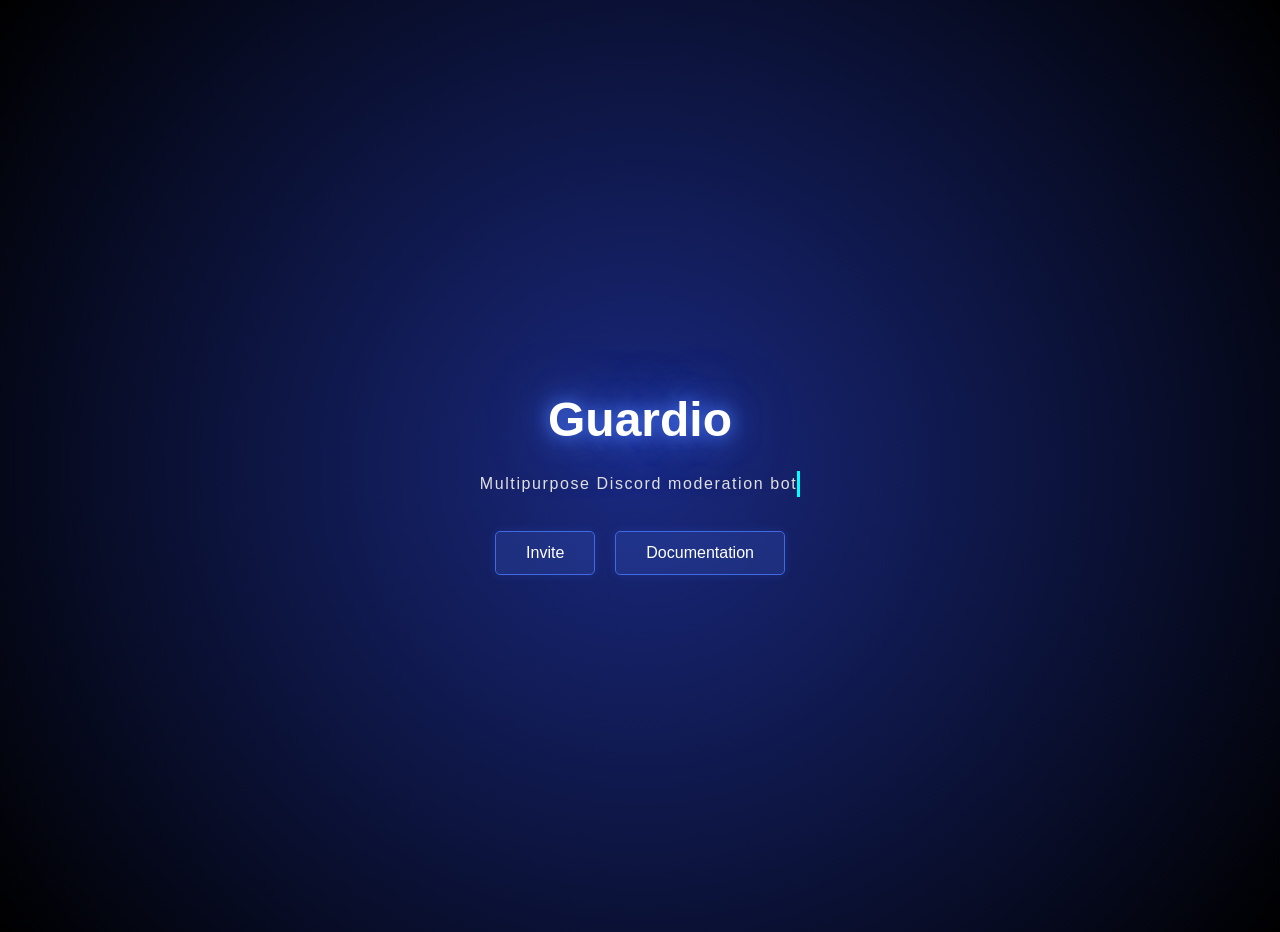
==== index.html @ 2ddb9635 "Add files via upload" ====
<!DOCTYPE html>
<html lang="en">
<head>
    <meta charset="UTF-8">
    <meta name="viewport" content="width=device-width, initial-scale=1.0">
    <title>Guardio</title>
    <link rel="stylesheet" href="style.css">
</head>
<body>

    <h1 class="landing-title">Guardio</h1>
	<p class="typewriter">Multipurpose Discord moderation bot</p>

    <div class="nav-container">
        <a href="https://discord.com/oauth2/authorize?client_id=1456202943542857964&permissions=8&integration_type=0&scope=bot">
            <button>Invite</button>
        </a>

        <a href="doc.html">
            <button>Documentation</button>
        </a>
    </div>

</body>
</html>
---- style.css ----
html {
    scroll-behavior: smooth;
}

body {
    margin: 0;
    min-height: 100vh;
    background: radial-gradient(circle at center, #1a2980 0%, #000000 100%); /* Deep Blue to Black */
    color: white;
    text-align: center;
    font-family: Arial, sans-serif;
    overflow-x: hidden; /* Prevents scrollbar if glow is too wide */
}

/* --- TYPOGRAPHY --- */

h1 {
    padding-top: 10vh;
    font-size: 3rem;
    text-shadow: 0 0 15px #4169E1, 0 0 30px #4169E1, 0 0 60px #4169E1;
    margin-bottom: 0.5em;
}

.landing-title {
    padding-top: 40vh;
}

h2 {
    font-size: 2.5rem;
    margin-top: 40px;
    margin-bottom: 40px;
    text-shadow: 0 0 10px #fff, 0 0 20px #4169E1;
    font-weight: bold;
}

h3 {
    margin-bottom: 10px;
    font-size: 1.5rem;
    letter-spacing: 1px;
}

p {
    font-size: 16px;
    color: #e0e0e0;
    line-height: 1.6;
    margin-bottom: 1em;
}



.nav-container {
    margin: 30px 0;
    display: flex;
    justify-content: center;
    gap: 20px;
}

button {
    background: rgba(65, 105, 225, 0.2); /* Slight background fill */
    border: 1px solid #4169E1;
    color: white;
    padding: 12px 30px;
    font-size: 1rem;
    border-radius: 5px;
    cursor: pointer;
    transition: all 0.3s ease;
    box-shadow: 0 0 10px rgba(65, 105, 225, 0.2);
}

button:hover {
    background-color: #4169E1;
    box-shadow: 0 0 15px #4169E1, 0 0 30px #4169E1;
    transform: translateY(-2px);
    border-color: #fff;
}


.neon-line {
    width: 60%;
    margin: 60px auto;
    border: 0;
    height: 3px;
    background-color: #00ffff;
    border-radius: 5px;
    box-shadow: 
        0 0 5px  #00ffff,
        0 0 15px #00ffff,
        0 0 30px #4169E1;
}


.features-container {
    display: flex;
    flex-wrap: wrap;
    justify-content: center;
    gap: 20px;
    max-width: 1000px;
    margin: 0 auto 50px auto;
    padding: 0 20px;
}

.feature-card {
    /* Blue Gradient Background */
    background: linear-gradient(180deg, rgba(40, 60, 134, 0.6) 0%, rgba(10, 20, 40, 0.8) 100%);
    border: 1px solid rgba(65, 105, 225, 0.5);
    border-radius: 12px;
    padding: 30px 20px;
    width: 300px;
    transition: transform 0.3s ease, border-color 0.3s ease;
    backdrop-filter: blur(10px);
    box-shadow: 0 10px 30px rgba(0, 0, 0, 0.5);
    position: relative;
    z-index: 2; /* Ensures cards sit ON TOP of lines */
}

.feature-card:hover {
    transform: translateY(-5px);
    border-color: #00ffff;
    box-shadow: 0 15px 40px rgba(65, 105, 225, 0.3);
}

.command {
    font-family: 'Courier New', monospace;
    font-weight: bold;
    color: #00ffff;
    text-shadow: 0 0 10px #00ffff, 0 0 20px #4169E1;
    margin-top: 0;
}


.typewriter {
    display: inline-block;
    overflow: hidden;
    border-right: 3px solid #00ffff;
    white-space: nowrap;
    margin: 0 auto;
    letter-spacing: 0.10em;
    animation: 
        typing 4.5s steps(40, end),
        blink-caret 0.75s step-end infinite;
}

@keyframes typing {
    from { width: 0 }
    to { width: 100% }
}

@keyframes blink-caret {
    from, to { border-color: transparent }
    50% { border-color: #00ffff; }
}


.tree-section {
    display: flex;
    flex-direction: column;
    align-items: center;
    margin-bottom: 80px;
    position: relative;
}

.parent-card {
    width: 400px; /* Slightly wider as per image */
    border-color: #4169E1;
    box-shadow: 0 0 20px rgba(65, 105, 225, 0.4);
    background: linear-gradient(180deg, rgba(65, 105, 225, 0.3) 0%, rgba(10, 20, 40, 0.8) 100%);
}

.connector-vertical {
    width: 4px; /* Thicker line */
    height: 40px; /* Fixed height creates space so lines don't overlap box */
    background-color: #00ffff;
    box-shadow: 0 0 15px #00ffff;
    margin: 0 auto;
    z-index: 1;
}

.branch-lines {
    position: relative;
    /* Calculated Width: 3 cards (300px) + 2 gaps (20px) = 940px */
    width: 940px; 
    height: 30px; /* Height for the drop lines */
    margin-bottom: -5px; /* Slight overlap to connect to children */
}

/*The Horizontal Line itself*/
.branch-lines::before {
    content: '';
    position: absolute;
    top: 0;
    /* Start at center of first card (150px) and end at center of last card */
    left: 150px; 
    right: 150px;
    height: 4px;
    background-color: #00ffff;
    box-shadow: 0 0 15px #00ffff;
}

/* The Vertical Drop Lines */
.branch-lines .line-drop {
    position: absolute;
    top: 0;
    width: 4px;
    height: 30px;
    background-color: #00ffff;
    box-shadow: 0 0 15px #00ffff;
}

/* Positioning drops exactly at card centers */
.line-drop.left { left: 150px; } /* Center of 300px card */
.line-drop.center { left: 50%; transform: translateX(-50%); height: 35px; top: -5px; } /* Connects to main vertical */
.line-drop.right { right: 150px; }

/* 3. The Row of Children */
.children-row {
    display: flex;
    justify-content: center;
    gap: 20px; /* Must match calculation above */
    flex-wrap: wrap;
    position: relative;
    z-index: 2; /* Brings cards above lines */
}

/* Mobile Responsiveness */
@media (max-width: 980px) {
    .branch-lines, .connector-vertical { display: none; }
    .children-row { flex-direction: column; align-items: center; margin-top: 30px; }
    .parent-card { width: 300px; }
    .branch-lines { width: 100%; }
}
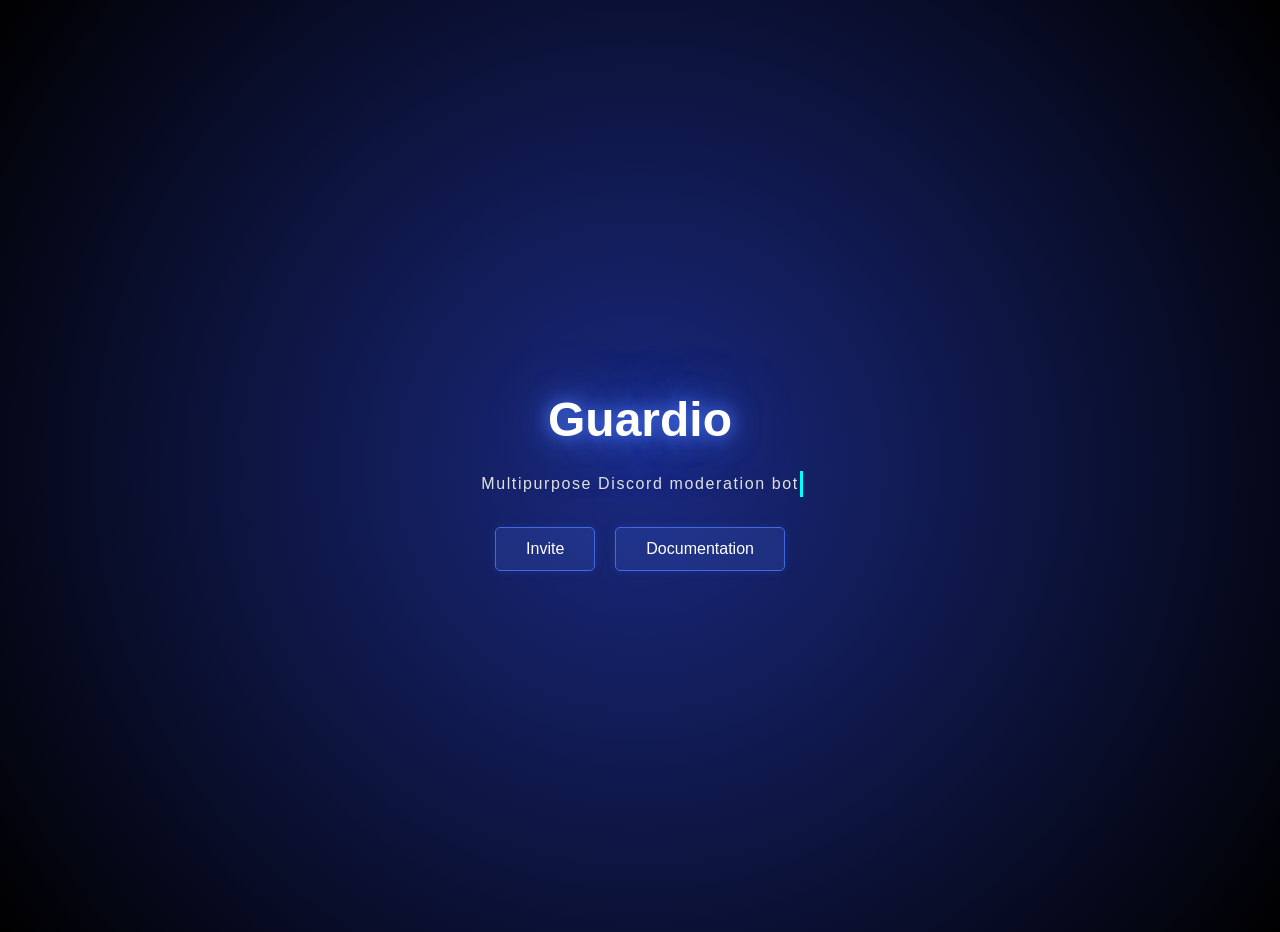
==== commit 30d89678: "Update index.html" ====
--- a/index.html
+++ b/index.html
@@ -9,7 +9,12 @@
 <body>
 
     <h1 class="landing-title">Guardio</h1>
-	<p class="typewriter">Multipurpose Discord moderation bot</p>
+    
+    <!-- Typewriter wrapper ensures exact width is calculated -->
+    <div class="typewriter-wrapper">
+        <p class="typewriter-hidden" aria-hidden="true">Multipurpose Discord moderation bot</p>
+        <p class="typewriter">Multipurpose Discord moderation bot</p>
+    </div>
 
     <div class="nav-container">
         <a href="https://discord.com/oauth2/authorize?client_id=1456202943542857964&permissions=8&integration_type=0&scope=bot">
@@ -22,4 +27,4 @@
     </div>
 
 </body>
-</html>+</html>
--- a/style.css
+++ b/style.css
@@ -9,10 +9,10 @@
     color: white;
     text-align: center;
     font-family: Arial, sans-serif;
-    overflow-x: hidden; /* Prevents scrollbar if glow is too wide */
-}
-
-/* --- TYPOGRAPHY --- */
+    overflow-x: hidden; /*Prevents scrollbar if glow is too wide*/
+}
+
+/*Typing Effect*/
 
 h1 {
     padding-top: 10vh;
@@ -56,7 +56,7 @@
 }
 
 button {
-    background: rgba(65, 105, 225, 0.2); /* Slight background fill */
+    background: rgba(65, 105, 225, 0.2); /*Slight background fill*/
     border: 1px solid #4169E1;
     color: white;
     padding: 12px 30px;
@@ -100,7 +100,7 @@
 }
 
 .feature-card {
-    /* Blue Gradient Background */
+    /*Blue Gradient Background*/
     background: linear-gradient(180deg, rgba(40, 60, 134, 0.6) 0%, rgba(10, 20, 40, 0.8) 100%);
     border: 1px solid rgba(65, 105, 225, 0.5);
     border-radius: 12px;
@@ -110,7 +110,7 @@
     backdrop-filter: blur(10px);
     box-shadow: 0 10px 30px rgba(0, 0, 0, 0.5);
     position: relative;
-    z-index: 2; /* Ensures cards sit ON TOP of lines */
+    z-index: 2; /*Ensures cards sit ON TOP of lines*/
 }
 
 .feature-card:hover {
@@ -128,15 +128,31 @@
 }
 
 
+.typewriter-wrapper {
+    display: inline-block;
+    position: relative;
+    margin: 0 auto;
+}
+
+.typewriter-hidden {
+    visibility: hidden;
+    white-space: nowrap;
+    letter-spacing: 0.10em;
+    margin: 0;
+    padding-right: 3px;
+}
+
 .typewriter {
-    display: inline-block;
+    position: absolute;
+    top: 0;
+    left: 0;
     overflow: hidden;
     border-right: 3px solid #00ffff;
     white-space: nowrap;
-    margin: 0 auto;
+    margin: 0;
     letter-spacing: 0.10em;
     animation: 
-        typing 4.5s steps(40, end),
+        typing 2.5s steps(40, end) forwards,
         blink-caret 0.75s step-end infinite;
 }
 
@@ -160,15 +176,15 @@
 }
 
 .parent-card {
-    width: 400px; /* Slightly wider as per image */
+    width: 400px; /*Slightly wider as per image*/
     border-color: #4169E1;
     box-shadow: 0 0 20px rgba(65, 105, 225, 0.4);
     background: linear-gradient(180deg, rgba(65, 105, 225, 0.3) 0%, rgba(10, 20, 40, 0.8) 100%);
 }
 
 .connector-vertical {
-    width: 4px; /* Thicker line */
-    height: 40px; /* Fixed height creates space so lines don't overlap box */
+    width: 4px; /*Thicker line*/
+    height: 40px; /*Fixed height creates space so lines don't overlap box*/
     background-color: #00ffff;
     box-shadow: 0 0 15px #00ffff;
     margin: 0 auto;
@@ -177,7 +193,6 @@
 
 .branch-lines {
     position: relative;
-    /* Calculated Width: 3 cards (300px) + 2 gaps (20px) = 940px */
     width: 940px; 
     height: 30px; /* Height for the drop lines */
     margin-bottom: -5px; /* Slight overlap to connect to children */
@@ -188,7 +203,7 @@
     content: '';
     position: absolute;
     top: 0;
-    /* Start at center of first card (150px) and end at center of last card */
+    /* Start at center of first card and end at center of last card */
     left: 150px; 
     right: 150px;
     height: 4px;
@@ -221,10 +236,10 @@
     z-index: 2; /* Brings cards above lines */
 }
 
-/* Mobile Responsiveness */
-@media (max-width: 980px) {
+
+@media (max-width: 980px) { /* Mobile Responsiveness */
     .branch-lines, .connector-vertical { display: none; }
     .children-row { flex-direction: column; align-items: center; margin-top: 30px; }
     .parent-card { width: 300px; }
     .branch-lines { width: 100%; }
-}+}
